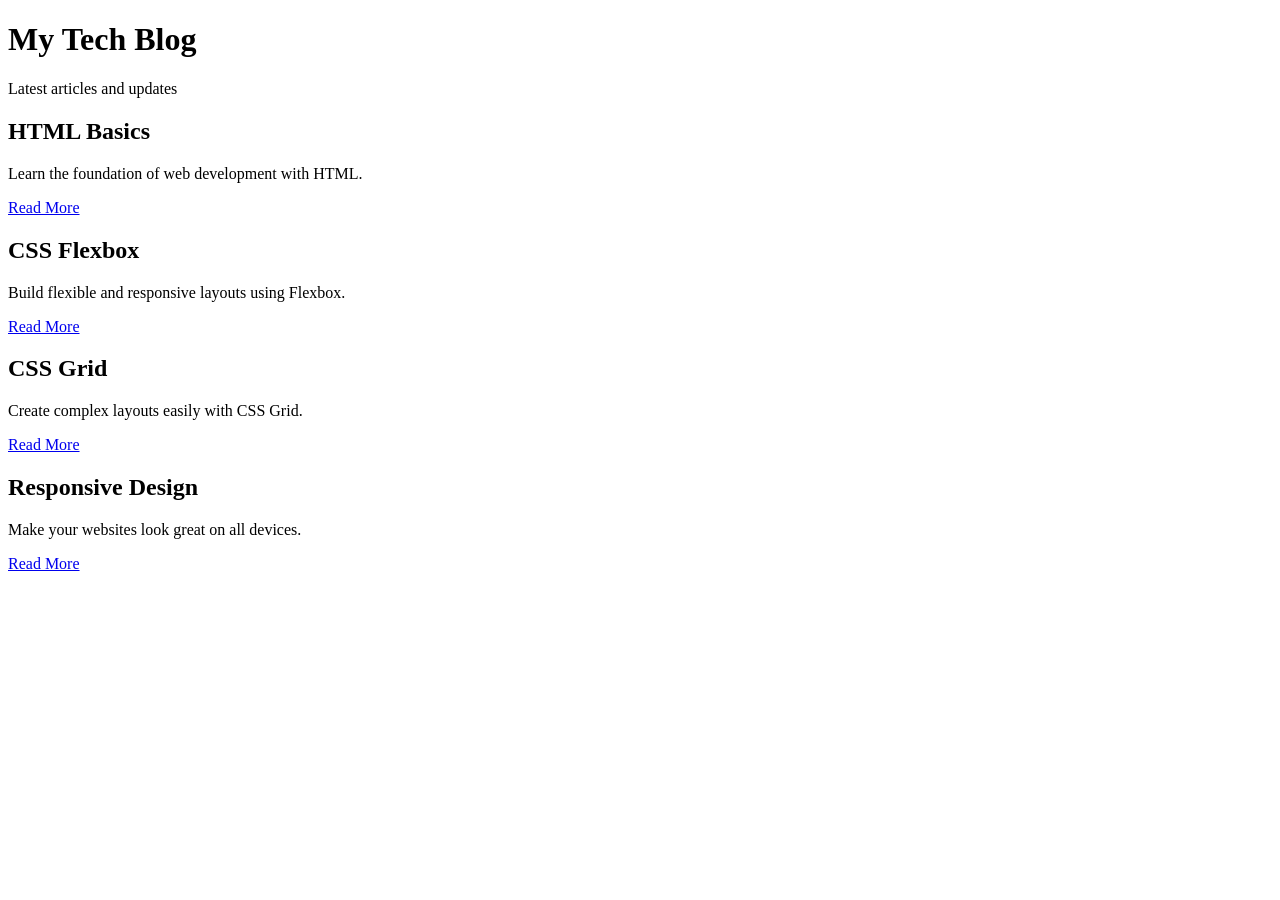
==== index.html @ 4b279a94 "Added to Task3" ====
<!DOCTYPE html>
<html lang="en">
<head>
  <meta charset="UTF-8">
  <meta name="viewport" content="width=device-width, initial-scale=1.0">
  <title>My Tech Blog</title>
  <link rel="stylesheet" href="styles.css">
</head>
<body>

  <header class="header">
    <h1>My Tech Blog</h1>
    <p>Latest articles and updates</p>
  </header>

  <main class="blog-container">

    <div class="blog-card">
      <h2>HTML Basics</h2>
      <p>Learn the foundation of web development with HTML.</p>
      <a href="#" class="read-more">Read More</a>
    </div>

    <div class="blog-card">
      <h2>CSS Flexbox</h2>
      <p>Build flexible and responsive layouts using Flexbox.</p>
      <a href="#" class="read-more">Read More</a>
    </div>

    <div class="blog-card">
      <h2>CSS Grid</h2>
      <p>Create complex layouts easily with CSS Grid.</p>
      <a href="#" class="read-more">Read More</a>
    </div>

    <div class="blog-card">
      <h2>Responsive Design</h2>
      <p>Make your websites look great on all devices.</p>
      <a href="#" class="read-more">Read More</a>
    </div>

  </main>

</body>
</html>
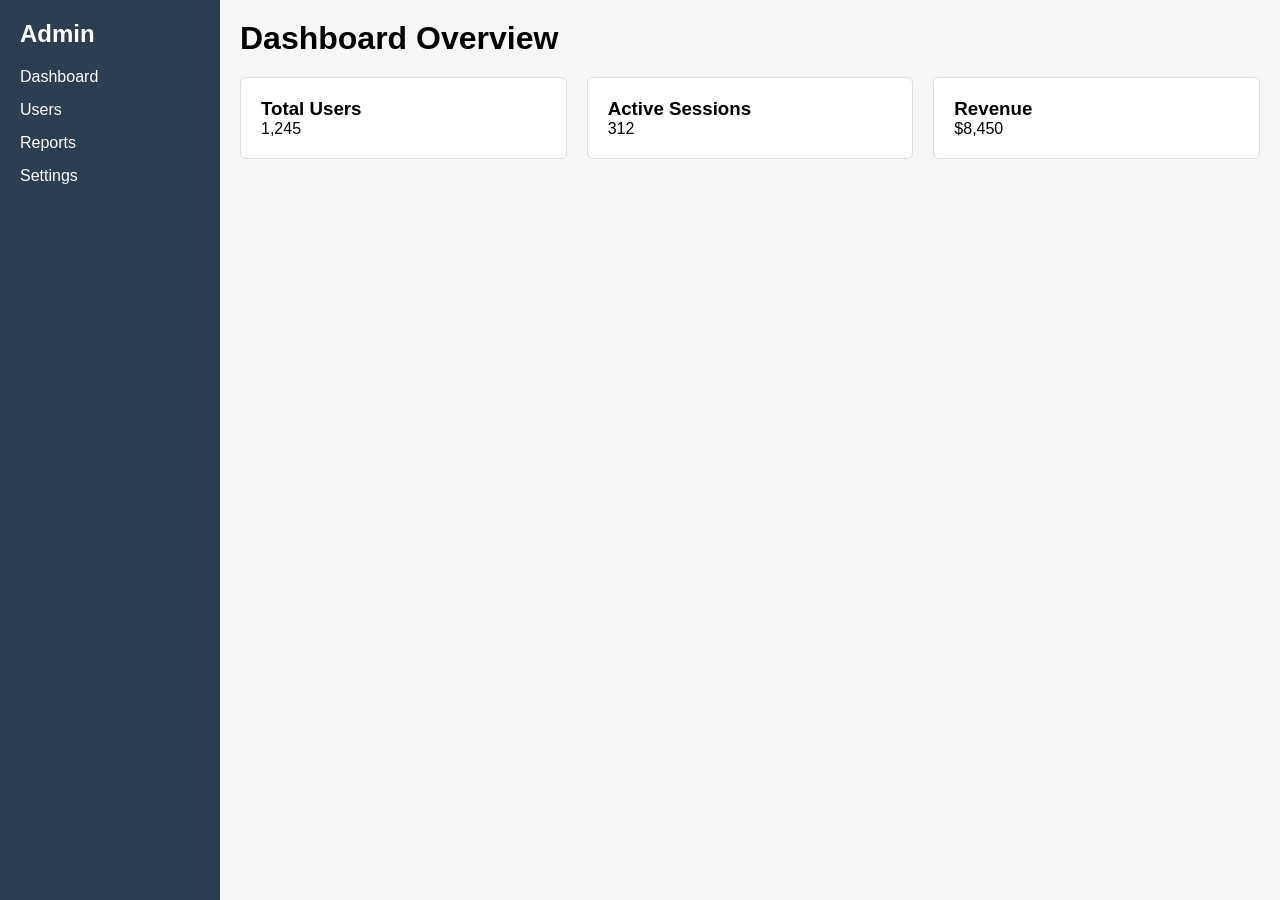
==== commit c8546d7d: "Added to Task4" ====
--- a/index.html
+++ b/index.html
@@ -1,45 +1,47 @@
 <!DOCTYPE html>
 <html lang="en">
 <head>
-  <meta charset="UTF-8">
-  <meta name="viewport" content="width=device-width, initial-scale=1.0">
-  <title>My Tech Blog</title>
-  <link rel="stylesheet" href="styles.css">
+    <meta charset="UTF-8">
+    <meta name="viewport" content="width=device-width, initial-scale=1.0">
+    <title>Responsive Dashboard</title>
+    <link rel="stylesheet" href="style.css">
 </head>
 <body>
 
-  <header class="header">
-    <h1>My Tech Blog</h1>
-    <p>Latest articles and updates</p>
-  </header>
+    <div class="dashboard">
+        <!-- Sidebar -->
+        <nav class="sidebar">
+            <h2>Admin</h2>
+            <ul>
+                <li>Dashboard</li>
+                <li>Users</li>
+                <li>Reports</li>
+                <li>Settings</li>
+            </ul>
+        </nav>
 
-  <main class="blog-container">
+        <!-- Main Content -->
+        <main class="main-content">
+            <h1>Dashboard Overview</h1>
 
-    <div class="blog-card">
-      <h2>HTML Basics</h2>
-      <p>Learn the foundation of web development with HTML.</p>
-      <a href="#" class="read-more">Read More</a>
+            <div class="cards">
+                <div class="card">
+                    <h3>Total Users</h3>
+                    <p>1,245</p>
+                </div>
+
+                <div class="card">
+                    <h3>Active Sessions</h3>
+                    <p>312</p>
+                </div>
+
+                <div class="card">
+                    <h3>Revenue</h3>
+                    <p>$8,450</p>
+                </div>
+            </div>
+        </main>
     </div>
-
-    <div class="blog-card">
-      <h2>CSS Flexbox</h2>
-      <p>Build flexible and responsive layouts using Flexbox.</p>
-      <a href="#" class="read-more">Read More</a>
-    </div>
-
-    <div class="blog-card">
-      <h2>CSS Grid</h2>
-      <p>Create complex layouts easily with CSS Grid.</p>
-      <a href="#" class="read-more">Read More</a>
-    </div>
-
-    <div class="blog-card">
-      <h2>Responsive Design</h2>
-      <p>Make your websites look great on all devices.</p>
-      <a href="#" class="read-more">Read More</a>
-    </div>
-
-  </main>
 
 </body>
 </html>
--- a/style.css
+++ b/style.css
@@ -0,0 +1,81 @@
+* {
+    margin: 0;
+    padding: 0;
+    box-sizing: border-box;
+    font-family: Arial, sans-serif;
+}
+
+body {
+    background-color: #f4f6f8;
+}
+
+/* Dashboard Layout */
+.dashboard {
+    display: flex;
+    min-height: 100vh;
+}
+
+/* Sidebar */
+.sidebar {
+    width: 220px;
+    background-color: #2c3e50;
+    color: #fff;
+    padding: 20px;
+}
+
+.sidebar h2 {
+    margin-bottom: 20px;
+}
+
+.sidebar ul {
+    list-style: none;
+}
+
+.sidebar li {
+    margin: 15px 0;
+    cursor: pointer;
+}
+
+/* Main Content */
+.main-content {
+    flex: 1;
+    padding: 20px;
+}
+
+.cards {
+    display: grid;
+    grid-template-columns: repeat(3, 1fr);
+    gap: 20px;
+    margin-top: 20px;
+}
+
+/* Cards */
+.card {
+    background-color: #fff;
+    border: 1px solid #ddd;
+    padding: 20px;
+    border-radius: 6px;
+}
+
+/* Responsive Styles */
+@media (max-width: 768px) {
+    .dashboard {
+        flex-direction: column;
+    }
+
+    .sidebar {
+        width: 100%;
+        display: flex;
+        justify-content: space-around;
+        align-items: center;
+    }
+
+    .sidebar ul {
+        display: flex;
+        gap: 15px;
+    }
+
+    .cards {
+        grid-template-columns: 1fr;
+    }
+}
